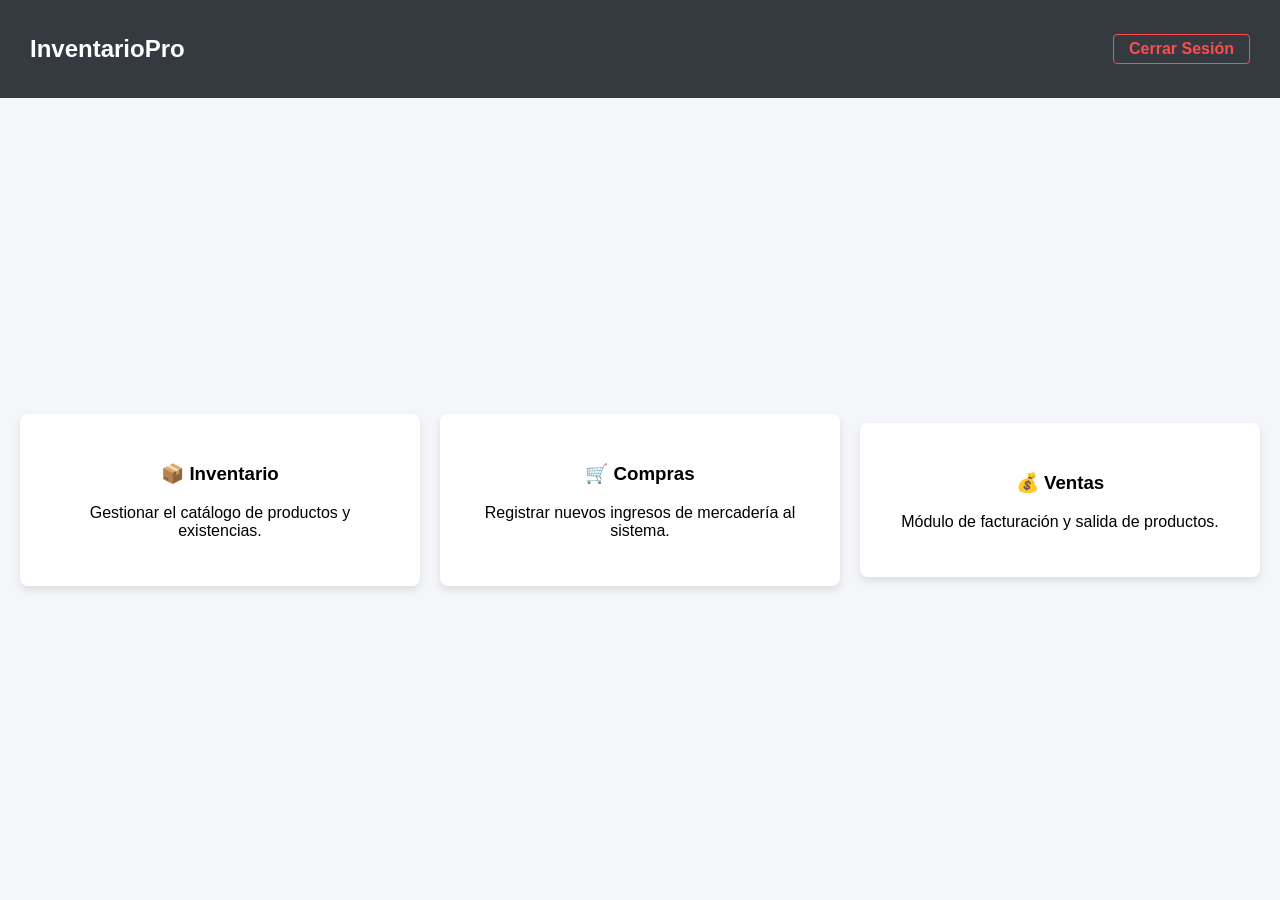
==== dashboard.html @ 757e18cb "commit guia 5: restaurado de documentos y añadiendo el dashboard.html y mas lineas de estilo añ css" ====
<!DOCTYPE html>
<html lang="es">
<head>
<meta charset="UTF-8">
<title>Dashboard - Sistema de Inventario</title>
<link rel="stylesheet" href="style.css">
</head>
<body>
<!-- Barra de navegación superior (Navbar) -->
<nav class="navbar">
<h2>InventarioPro</h2>
<a href="index.html" class="btn-salir">Cerrar Sesión</a>
</nav>
<!-- Menú de módulos del sistema usando flexbox -->
<div class="dashboard-menu">
<div class="tarjeta-modulo">
<h3>📦 Inventario</h3>
<p>Gestionar el catálogo de productos y existencias.</p>
</div>
<div class="tarjeta-modulo">
<h3>🛒 Compras</h3>
<p>Registrar nuevos ingresos de mercadería al sistema.</p>
</div>
<div class="tarjeta-modulo">
<h3>💰 Ventas</h3>
<p>Módulo de facturación y salida de productos.</p>
</div>
</div>
</body>
</html>
---- style.css ----
/* Centrar el contenido en la pantalla */
body {
font-family: Arial, sans-serif;
background-color: #f4f6f9;
display: flex;
justify-content: center;
align-items: center;
height: 100vh;
margin: 0;
}
/* Estilo de la tarjeta blanca del formulario */
.login-container {
background-color: rgb(230, 230, 230);
padding: 30px;
border-radius: 8px;
box-shadow: 0 4px 8px rgba(0,0,0,0.1);
width: 300px;
}

/* Diseño de las cajas de texto */
input {
width: 100%;
padding: 10px;
margin-top: 5px;
border: 1px solid #ccc;
border-radius: 4px;
box-sizing: border-box;
}

/* Diseño del botón de ingreso */
button {
width: 100%;
padding: 10px;
background-color: #007bff;
color: white;
border: none;
border-radius: 4px;
cursor: pointer;
font-weight: bold;
margin-top: 15px;
}

button:hover {
background-color: #0056b3;
}

/* =========================================
Estilos para el Dashboard Principal
========================================= */
/* Barra de navegación superior */
.navbar {
background-color: #343a40;
color: white;
padding: 15px 30px;
display: flex;
justify-content: space-between;
align-items: center;
width: 100%;
position: fixed; /* Mantiene la barra siempre arriba */
top: 0;
box-sizing: border-box;
}
.btn-salir {
color: #ff4d4d;
text-decoration: none;
font-weight: bold;
border: 1px solid #ff4d4d;
padding: 5px 15px;
border-radius: 4px;
}
.btn-salir:hover {
background-color: #ff4d4d;
color: white;
}
/* Contenedor de las tarjetas de módulos */
.dashboard-menu {
display: flex;
justify-content: space-around;
align-items: center;
margin-top: 100px; /* Evita que la navbar cubra el contenido */
padding: 20px;
gap: 20px;
}
/* Diseño individual de cada tarjeta */
.tarjeta-modulo {
background-color: white;
padding: 30px;
border-radius: 8px;
box-shadow: 0 4px 8px rgba(0,0,0,0.1);
width: 30%;
text-align: center;
cursor: pointer;
transition: transform 0.3s ease; /* Animación suave */
}
/* Efecto al pasar el mouse sobre la tarjeta */
.tarjeta-modulo:hover {
transform: translateY(-10px);
box-shadow: 0 8px 16px rgba(0,0,0,0.2);
}
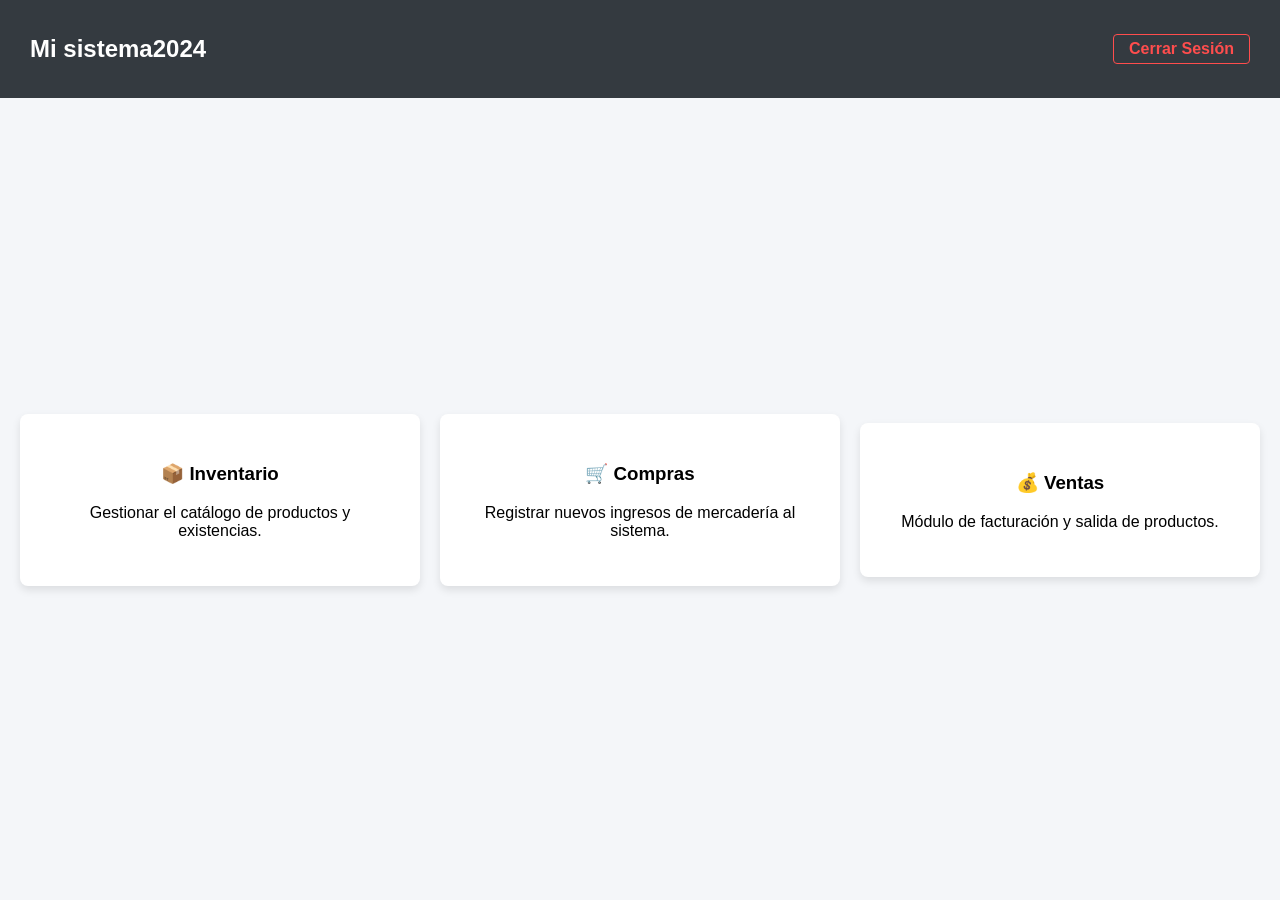
==== commit 2f70b132: "Cambio titulo en main" ====
--- a/dashboard.html
+++ b/dashboard.html
@@ -8,7 +8,7 @@
 <body>
 <!-- Barra de navegación superior (Navbar) -->
 <nav class="navbar">
-<h2>InventarioPro</h2>
+<h2>Mi sistema2024</h2>
 <a href="index.html" class="btn-salir">Cerrar Sesión</a>
 </nav>
 <!-- Menú de módulos del sistema usando flexbox -->
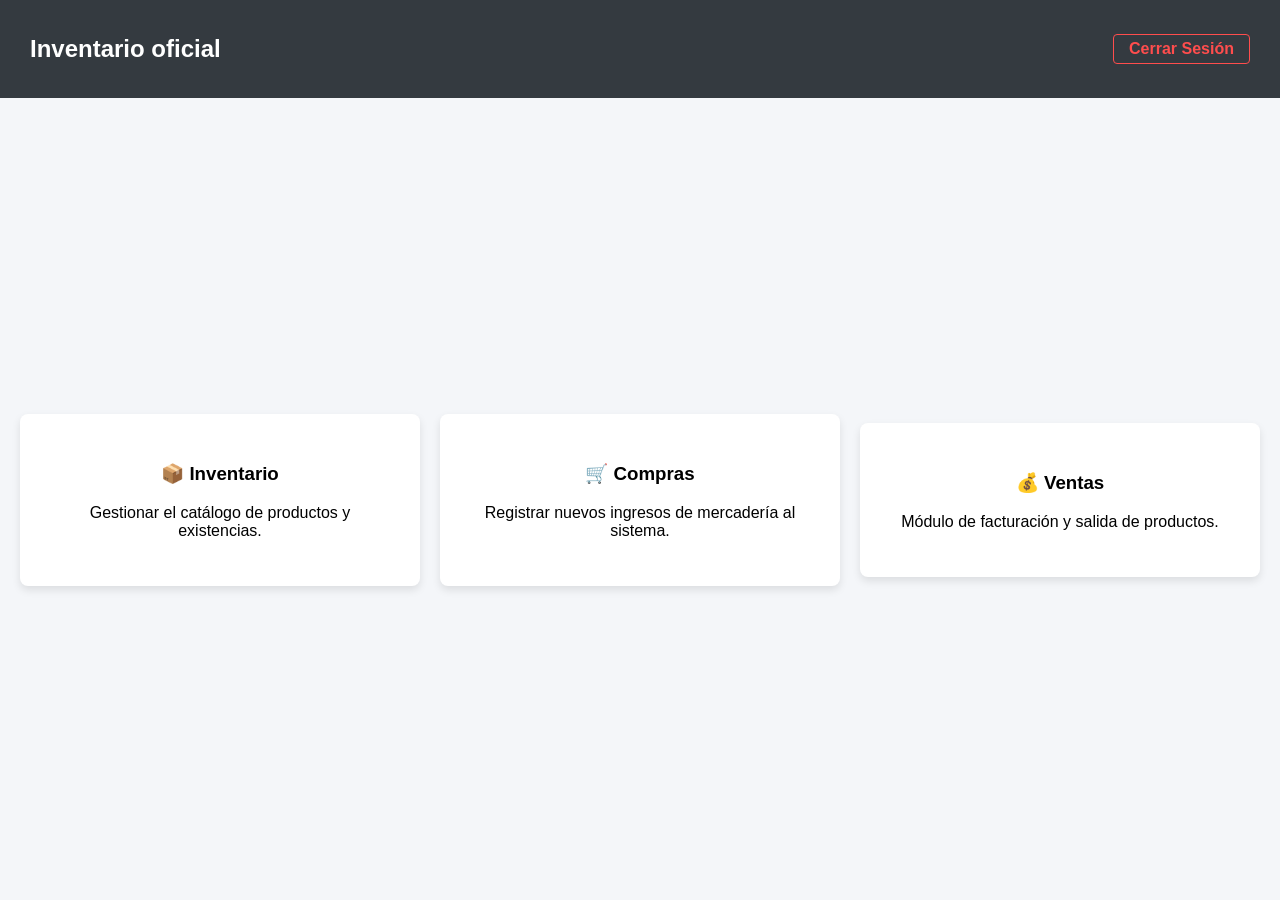
==== commit 02420dd4: "cambio titulo en main2" ====
--- a/dashboard.html
+++ b/dashboard.html
@@ -8,7 +8,7 @@
 <body>
 <!-- Barra de navegación superior (Navbar) -->
 <nav class="navbar">
-<h2>Mi sistema2024</h2>
+<h2>Inventario oficial</h2>
 <a href="index.html" class="btn-salir">Cerrar Sesión</a>
 </nav>
 <!-- Menú de módulos del sistema usando flexbox -->
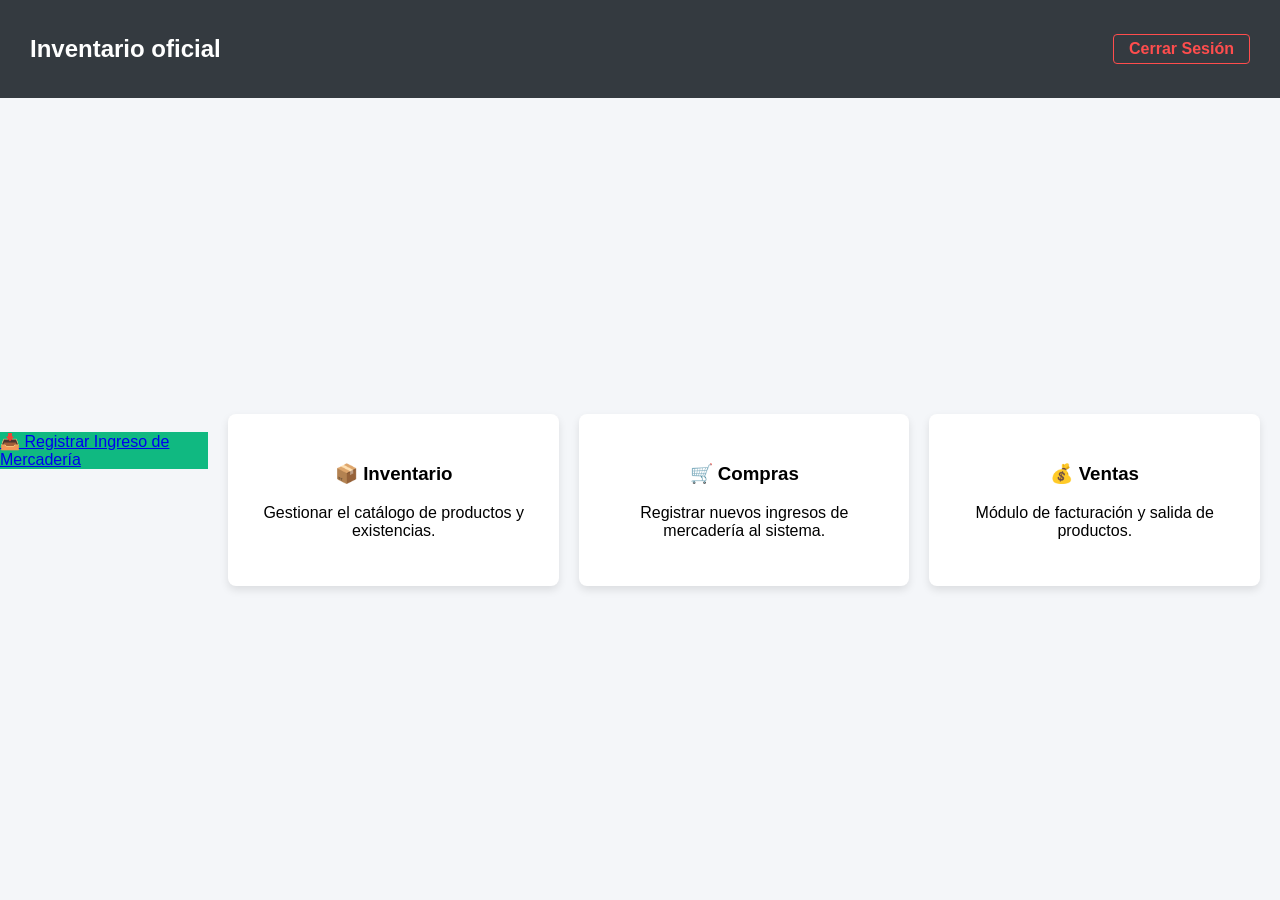
==== commit fb19e672: "Implementada inserción Maestro-Detalle usando insert_id" ====
--- a/dashboard.html
+++ b/dashboard.html
@@ -11,6 +11,9 @@
 <h2>Inventario oficial</h2>
 <a href="index.html" class="btn-salir">Cerrar Sesión</a>
 </nav>
+
+<a href="nueva_compra.php" class="modulo" style="background:#10b981;">📥 Registrar
+Ingreso de Mercadería</a>
 <!-- Menú de módulos del sistema usando flexbox -->
 <div class="dashboard-menu">
 <div class="tarjeta-modulo">
--- a/style.css
+++ b/style.css
@@ -96,4 +96,44 @@
 .tarjeta-modulo:hover {
 transform: translateY(-10px);
 box-shadow: 0 8px 16px rgba(0,0,0,0.2);
-}+}
+
+/* Estilos para el Módulo de Inventario */
+.contenedor-tabla {
+margin-top: 100px;
+padding: 20px 50px;
+}
+.btn-nuevo {
+background-color: #28a745;
+color: white;
+padding: 10px 15px;
+border: none;
+border-radius: 4px;
+cursor: pointer;
+margin-bottom: 15px;
+font-weight: bold;
+}
+.tabla-inventario {
+width: 100%;
+border-collapse: collapse; /* Une los bordes de la tabla */
+background-color: white;
+box-shadow: 0 4px 8px rgba(0,0,0,0.1);
+}
+.tabla-inventario th, .tabla-inventario td {
+padding: 12px 15px;
+border-bottom: 1px solid #ddd;
+text-align: left;
+}
+.tabla-inventario th {
+background-color: #f8f9fa;
+color: #333;
+}.tabla-inventario tr:hover {
+background-color: #f1f1f1;
+}  
+
+/*parte agregada guia 17*/
+.btn-eliminar {
+background-color: #ef4444; color: white; padding: 6px 12px;
+text-decoration: none; border-radius: 4px; font-size: 13px; font-weight: bold;
+}
+.btn-eliminar:hover { background-color: #b91c1c; }
